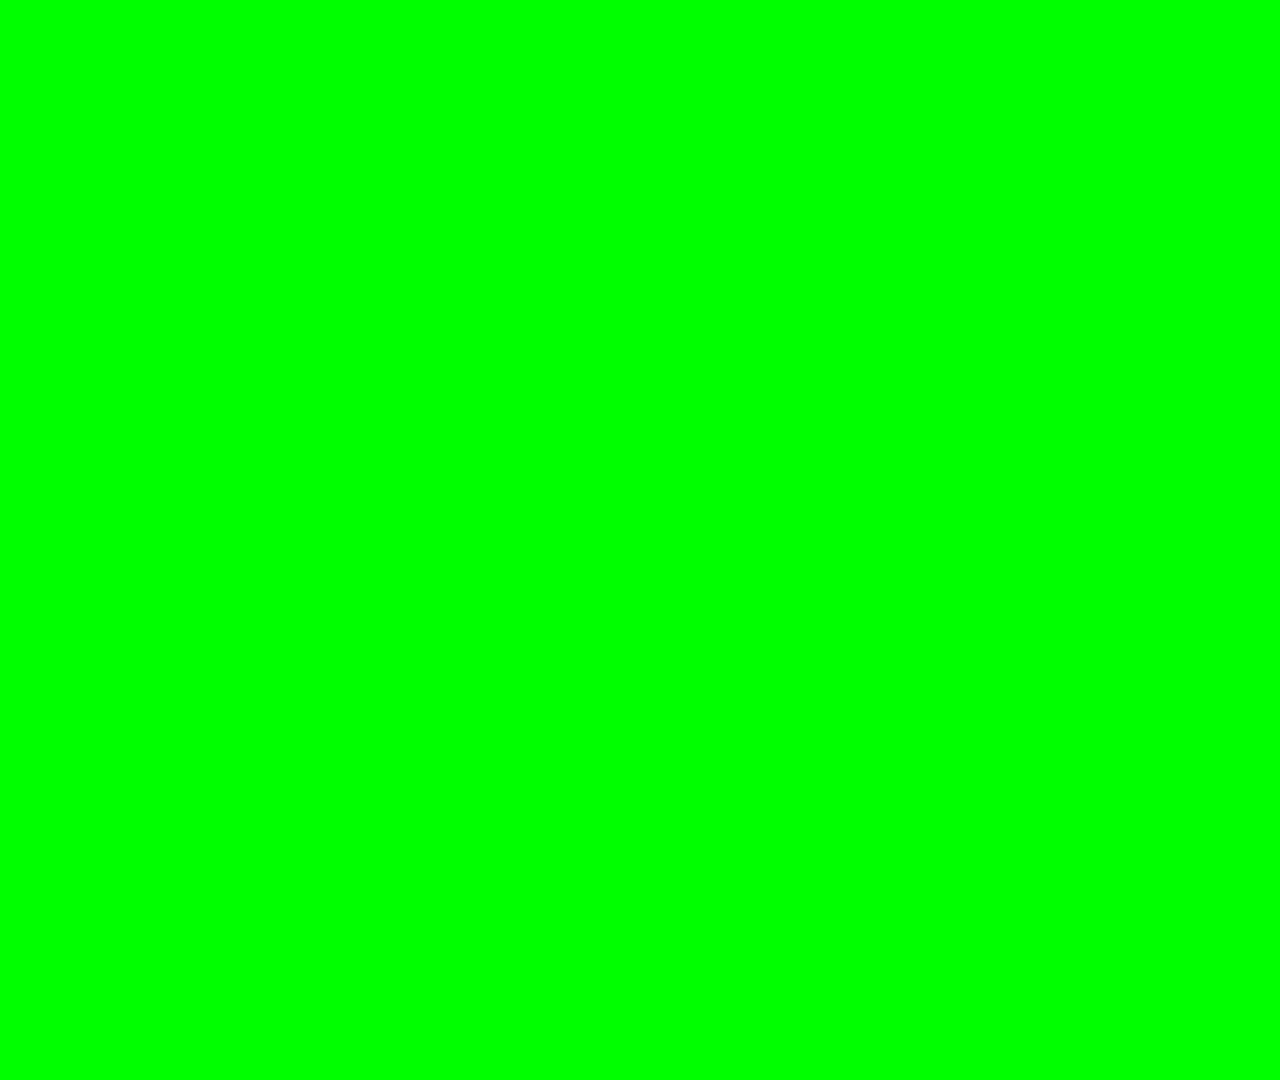
==== LeaderBoard.html @ 4722a5e4 "Initial commit" ====
<!DOCTYPE html>
<html>
<head>
<link rel="stylesheet" href="https://fonts.googleapis.com/css?family='Press Start 2P'">
<link rel="preconnect" href="https://fonts.googleapis.com">
<link rel="preconnect" href="https://fonts.gstatic.com" crossorigin>
<link href="https://fonts.googleapis.com/css2?family=Press+Start+2P&display=swap" rel="stylesheet">
    <style>
      .p1 {
        font-family: 'Press Start 2P', cursive;
        color: #FF00FF;
      }
    </style>
</head>
<body class="p1" style="" onLoad="loadData();">
<div style="position:absolute;top:0px;left:0px;width:1920px;height:1080px;background:#00ff00;">
</div>


<div id="leaderboard1"></div>
<script src="players.js"></script>
<script>
function leaderboard(players) {
  return players.sort((a, b) => b.points - a.points);
}



function noZeros(players.points){
  return points > 0;
}

function loadData() {
	let players=[];
	let bots=json['Bot Name'];
	let tokens=json['Tokens'];
	var result="";
	for(i=0; i<99; i++) {
	  var tmp=bots[i];
	  if(tmp != undefined) {
		result+=bots[i]+" "+tokens[i]+"<br>\n";
		players.push({name:bots[i],points:tokens[i]});
	  }
	 }
	players=leaderboard(players);
  var len1=players.length;
	var output="";
	var ytop=25;
  var playerLen;
	var yoff=(1000 / len1 );
	//yoff = 20;
  var fsize="1.2em";
	
  for(i=0; i<len1; i++) {
  //players.foreach(i=>{});
	
  output +='"<div style="width:8%;text-align:right;position:absolute;top:'+(i*yoff+ytop)+'px;left:1rem;">';
  output +='<span class="p1">';
  output +=(i+1) + ")" +'</span></div>';
	
  output +='"<div style="width:70%;text-align:left;position:absolute;top:'+(i*yoff+ytop)+'px;left:10rem;">';
	output +='<span class="p1">';
	output +=players[i].name+'</span>';
	output +='</div>';
	  
  output +='"<div style="position:absolute;top:'+(i*yoff+ytop)+'px;left:36rem;">';
	output +='<span class="p1">';
	output +=players[i].points+' </span>';
	output +='</div>';
	}
	document.getElementById("leaderboard1").innerHTML = output;
}
function update1(){
  loadData();
}
setInterval(update1,2000);
</script>
</body>
</html>
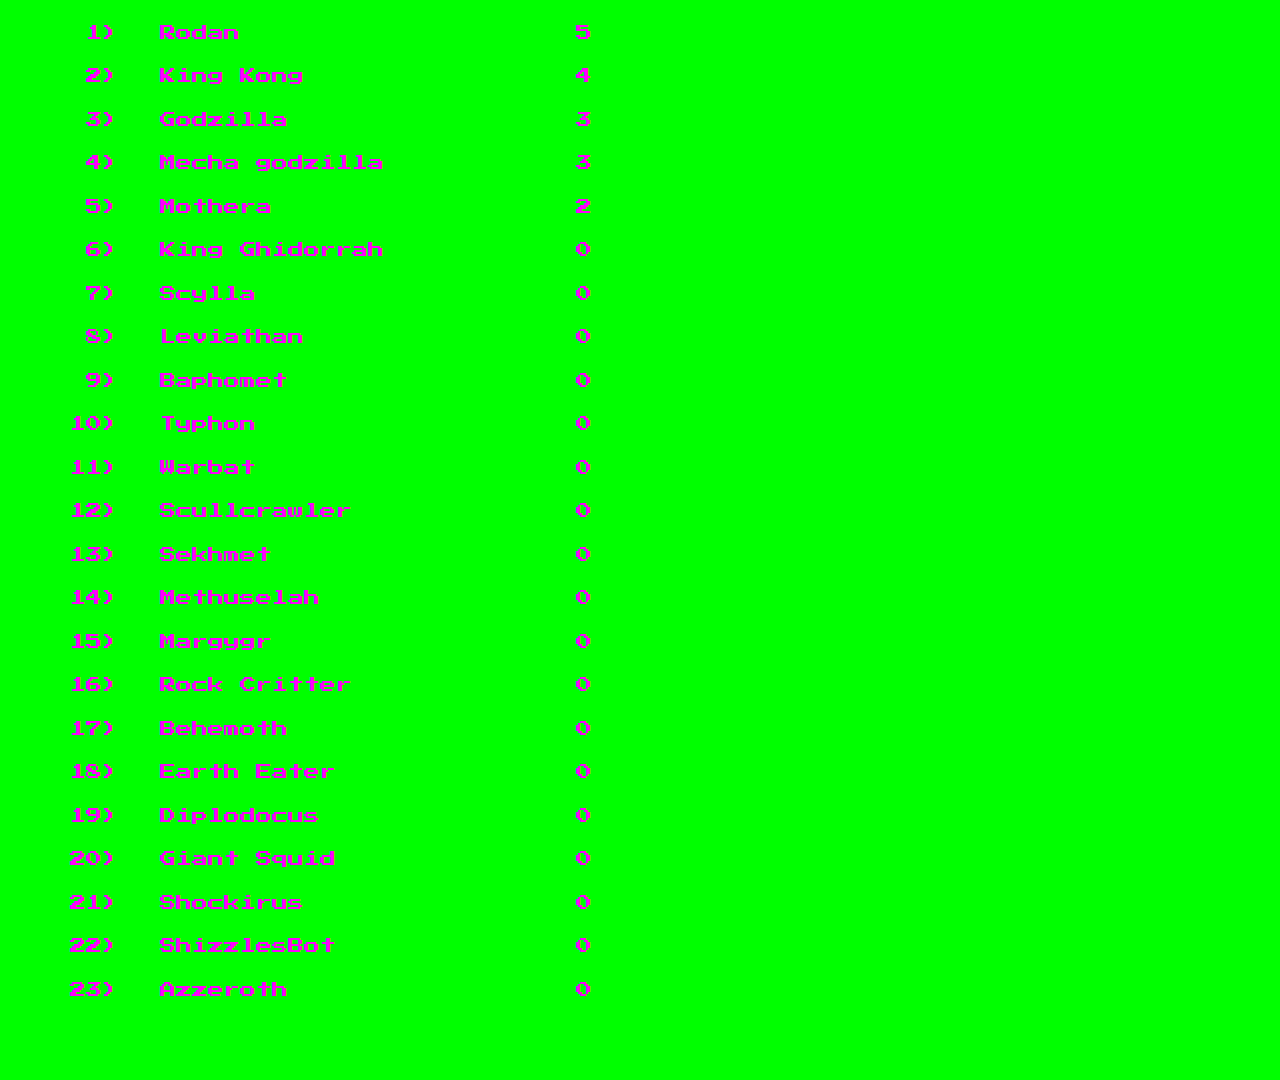
==== commit 84dc0618: "Got it back to working (albeit with Pinkle text)" ====
--- a/LeaderBoard.html
+++ b/LeaderBoard.html
@@ -22,12 +22,6 @@
 <script>
 function leaderboard(players) {
   return players.sort((a, b) => b.points - a.points);
-}
-
-
-
-function noZeros(players.points){
-  return points > 0;
 }
 
 function loadData() {
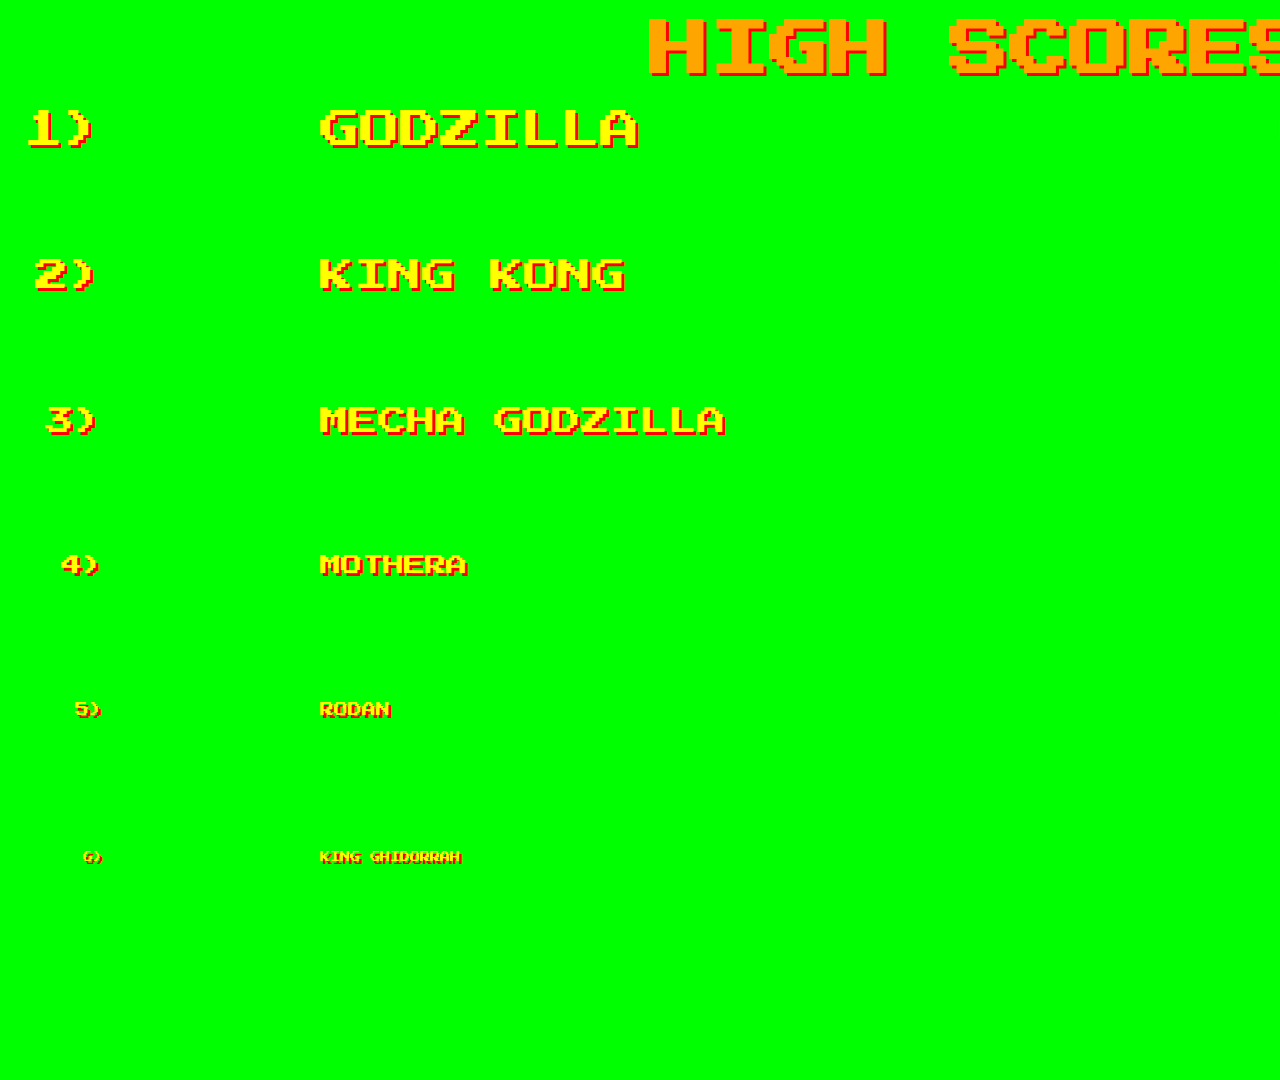
==== commit bba5cddc: "save point before I bork the spacing up" ====
--- a/LeaderBoard.html
+++ b/LeaderBoard.html
@@ -1,27 +1,41 @@
 <!DOCTYPE html>
 <html>
+
 <head>
-<link rel="stylesheet" href="https://fonts.googleapis.com/css?family='Press Start 2P'">
-<link rel="preconnect" href="https://fonts.googleapis.com">
-<link rel="preconnect" href="https://fonts.gstatic.com" crossorigin>
-<link href="https://fonts.googleapis.com/css2?family=Press+Start+2P&display=swap" rel="stylesheet">
-    <style>
-      .p1 {
-        font-family: 'Press Start 2P', cursive;
-        color: #FF00FF;
-      }
-    </style>
+	<link rel="stylesheet" href="https://fonts.googleapis.com/css?family='Press Start 2P'">
+	<link rel="preconnect" href="https://fonts.googleapis.com">
+	<link rel="preconnect" href="https://fonts.gstatic.com" crossorigin>
+	<link href="https://fonts.googleapis.com/css2?family=Press+Start+2P&display=swap" rel="stylesheet">
+	<style>
+		.p1 {
+			font-family: 'Press Start 2P', cursive;
+			color: yellow;
+      text-shadow: 3px 3px red;
+      text-transform: uppercase;
+		}
+	</style>
 </head>
+
 <body class="p1" style="" onLoad="loadData();">
-<div style="position:absolute;top:0px;left:0px;width:1920px;height:1080px;background:#00ff00;">
-</div>
+	<div style="position:absolute;top:0px;left:0px;width:1920px;height:1080px;background:#00ff00;">
+    
+    <div align="center" style="position: absolute; left: 650px; top:20px;">
+    
+      <span class="p1" style="color: orange; text-shadow: 3px 3px red;font-size:60px; font-weight:600;">HIGH SCORES:</span>
+    </div>
+
+	</div>
 
 
-<div id="leaderboard1"></div>
-<script src="players.js"></script>
-<script>
-function leaderboard(players) {
-  return players.sort((a, b) => b.points - a.points);
+	<div id="leaderboard1"></div>
+	<script src="players.js">
+	</script>
+
+	<script>
+		function leaderboard(players) {
+      const truePlayers = players.filter((f) => f.points > 0);
+      return truePlayers.sort((a, b) => b.points - a.points);
+    //  return players.sort((a, b) => b.points - a.points);
 }
 
 function loadData() {
@@ -39,28 +53,36 @@
 	players=leaderboard(players);
   var len1=players.length;
 	var output="";
-	var ytop=25;
+	var ytop=110;
   var playerLen;
-	var yoff=(1000 / len1 );
+	var yoff=(890 / len1 );
+  // dynamic font size below
+  var totalPoints = players.map(item => item.points).reduce((prev, curr) => prev + curr,0);
+  var spaceInc = 0
+
 	//yoff = 20;
-  var fsize="1.2em";
-	
+  
+  
   for(i=0; i<len1; i++) {
   //players.foreach(i=>{});
-	
-  output +='"<div style="width:8%;text-align:right;position:absolute;top:'+(i*yoff+ytop)+'px;left:1rem;">';
-  output +='<span class="p1">';
-  output +=(i+1) + ")" +'</span></div>';
-	
-  output +='"<div style="width:70%;text-align:left;position:absolute;top:'+(i*yoff+ytop)+'px;left:10rem;">';
-	output +='<span class="p1">';
-	output +=players[i].name+'</span>';
-	output +='</div>';
-	  
-  output +='"<div style="position:absolute;top:'+(i*yoff+ytop)+'px;left:36rem;">';
-	output +='<span class="p1">';
-	output +=players[i].points+' </span>';
-	output +='</div>';
+    var textSizePct = ((players[i].points) / totalPoints )
+    var playerSize = (yoff * textSizePct) + 'px'
+    
+
+    output +='"<div class="p1" style="font-size: ' + playerSize + ';width:8%;text-align:right;position:absolute;top:'+(i*yoff+ytop)+'px;left:1px;">';
+    output +=(i+1) + ")" +'</div>';
+    
+    output +='"<div class="p1" style="font-size: ' + playerSize + ';width:70%;text-align:left;position:absolute;top:'+(i*yoff+ytop)+'px;left:20rem;">';
+    output +=players[i].name;
+    output +='</div>';
+      
+    output +='"<div class="p1" style="font-size: ' + playerSize + ';position:absolute;text-align:right;top:'+(i*yoff+ytop)+'px;left:80rem;">';
+    output +=players[i].points;
+    //output +=totalPoints;
+    output +='</div>';
+
+    spaceInc += (spaceInc + playerSize)
+    
 	}
 	document.getElementById("leaderboard1").innerHTML = output;
 }
@@ -68,6 +90,8 @@
   loadData();
 }
 setInterval(update1,2000);
-</script>
+
+	</script>
 </body>
+
 </html>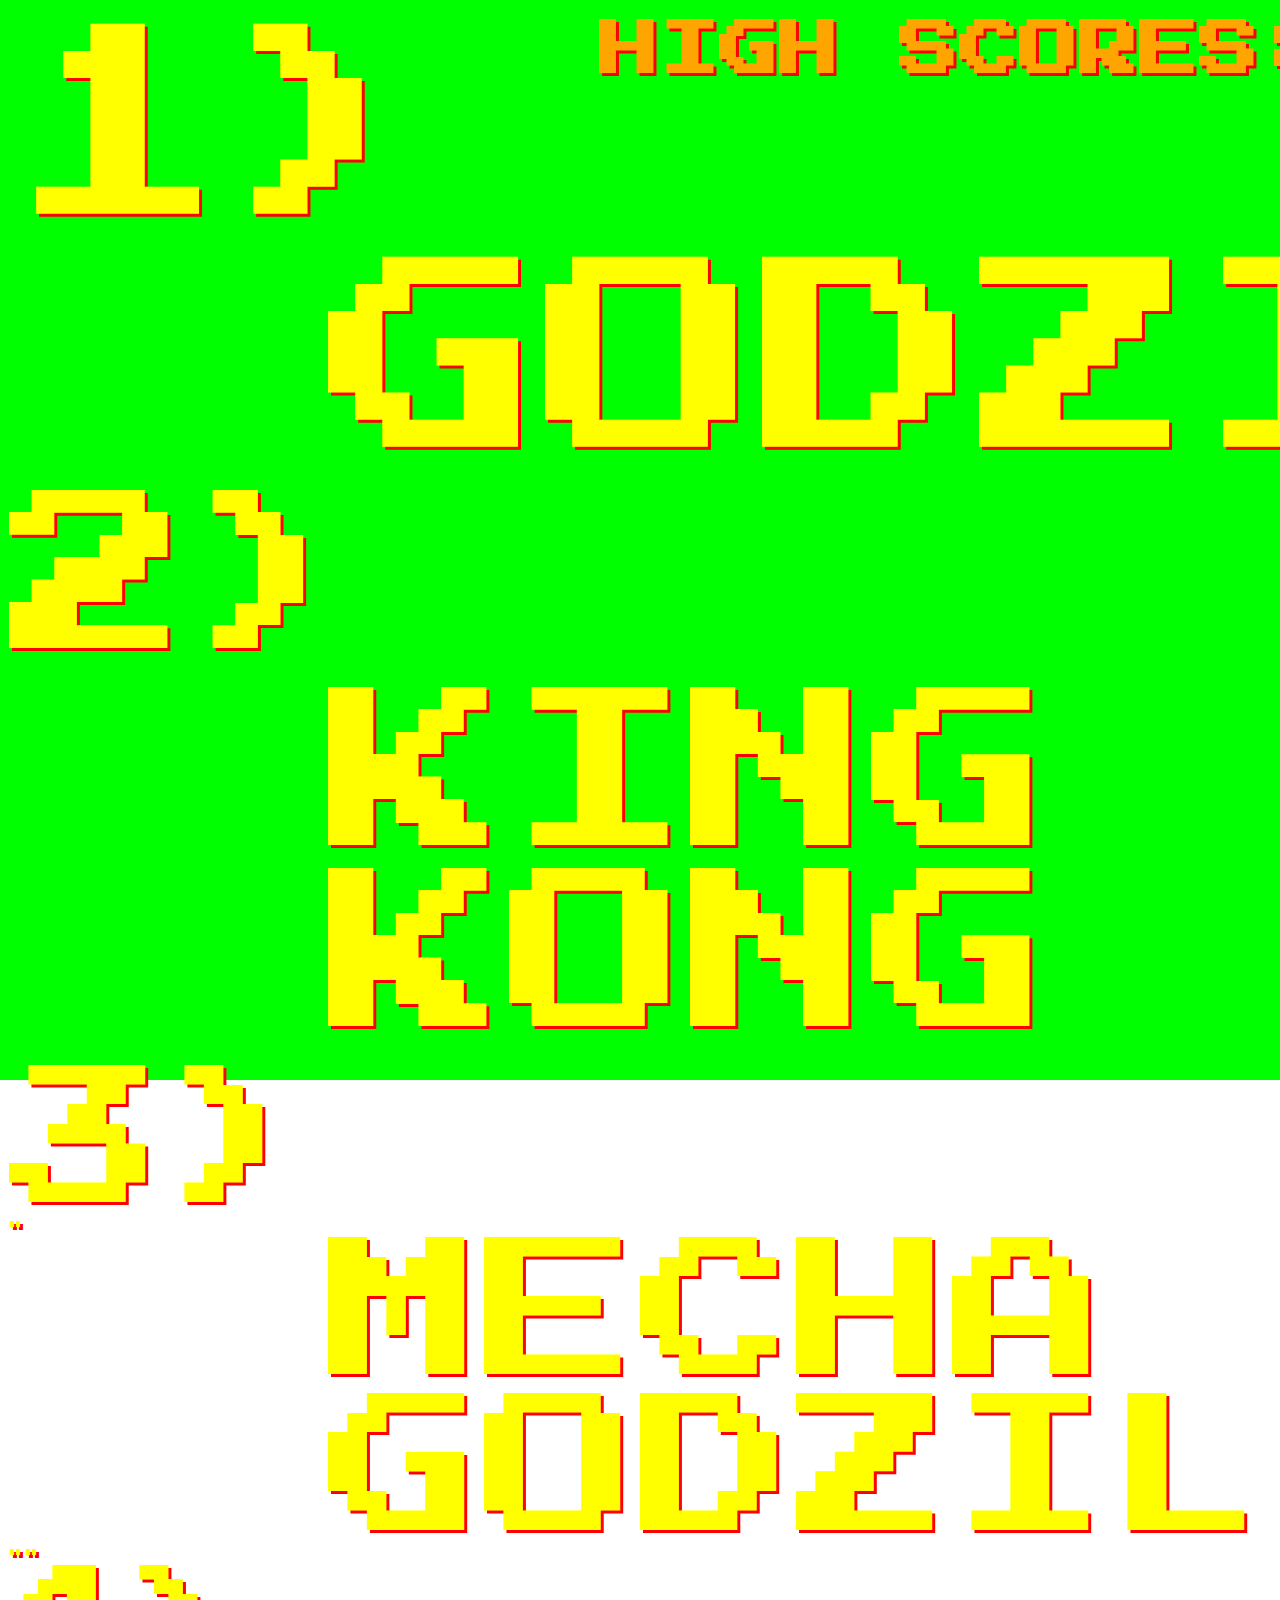
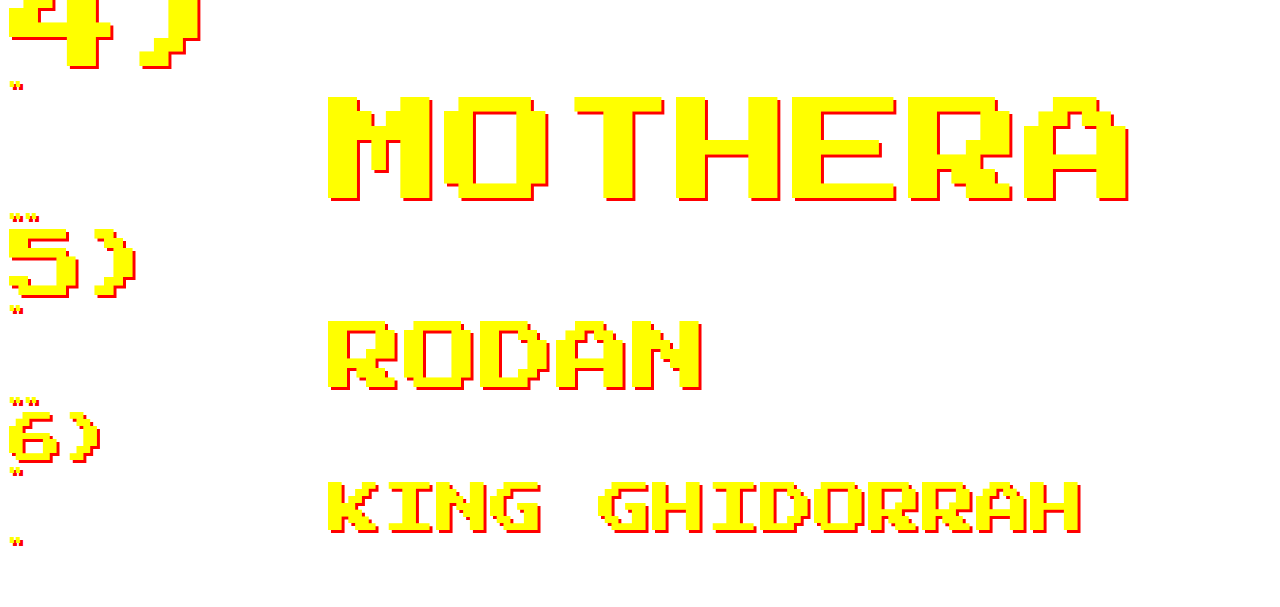
==== commit 2f28bf9a: "positions are borked, going to try putting them into a table" ====
--- a/LeaderBoard.html
+++ b/LeaderBoard.html
@@ -19,9 +19,9 @@
 <body class="p1" style="" onLoad="loadData();">
 	<div style="position:absolute;top:0px;left:0px;width:1920px;height:1080px;background:#00ff00;">
     
-    <div align="center" style="position: absolute; left: 650px; top:20px;">
+    <div align="center" style="position: relative; left: 0px; top:20px; width: 100%;">
     
-      <span class="p1" style="color: orange; text-shadow: 3px 3px red;font-size:60px; font-weight:600;">HIGH SCORES:</span>
+      <span class="p1" style="color: orange; text-shadow: 3px 3px red;font-size:60px; font-weight:600; ">HIGH SCORES:</span>
     </div>
 
 	</div>
@@ -58,30 +58,30 @@
 	var yoff=(890 / len1 );
   // dynamic font size below
   var totalPoints = players.map(item => item.points).reduce((prev, curr) => prev + curr,0);
-  var spaceInc = 0
-
+  
 	//yoff = 20;
   
   
   for(i=0; i<len1; i++) {
   //players.foreach(i=>{});
     var textSizePct = ((players[i].points) / totalPoints )
-    var playerSize = (yoff * textSizePct) + 'px'
-    
+    var playerSize = (800 * textSizePct) + 'px'
 
-    output +='"<div class="p1" style="font-size: ' + playerSize + ';width:8%;text-align:right;position:absolute;top:'+(i*yoff+ytop)+'px;left:1px;">';
+
+    output +='"<div class="p1" style="font-size: ' + playerSize + ';width:8%;text-align:right;position:relative;top:'+(playerSize)+'px;left:1px;">';
     output +=(i+1) + ")" +'</div>';
     
-    output +='"<div class="p1" style="font-size: ' + playerSize + ';width:70%;text-align:left;position:absolute;top:'+(i*yoff+ytop)+'px;left:20rem;">';
+    output +='"<div class="p1" style="font-size: ' + playerSize + ';width:70%;text-align:left;position:relative;top:'+(playerSize)+'px;left:20rem;">';
     output +=players[i].name;
     output +='</div>';
       
-    output +='"<div class="p1" style="font-size: ' + playerSize + ';position:absolute;text-align:right;top:'+(i*yoff+ytop)+'px;left:80rem;">';
+    output +='"<div class="p1" style="font-size: ' + playerSize + ';position:absolute;text-align:right;top:'+(playerSize)+'px;left:80rem;">';
     output +=players[i].points;
     //output +=totalPoints;
     output +='</div>';
 
-    spaceInc += (spaceInc + playerSize)
+    
+ 
     
 	}
 	document.getElementById("leaderboard1").innerHTML = output;
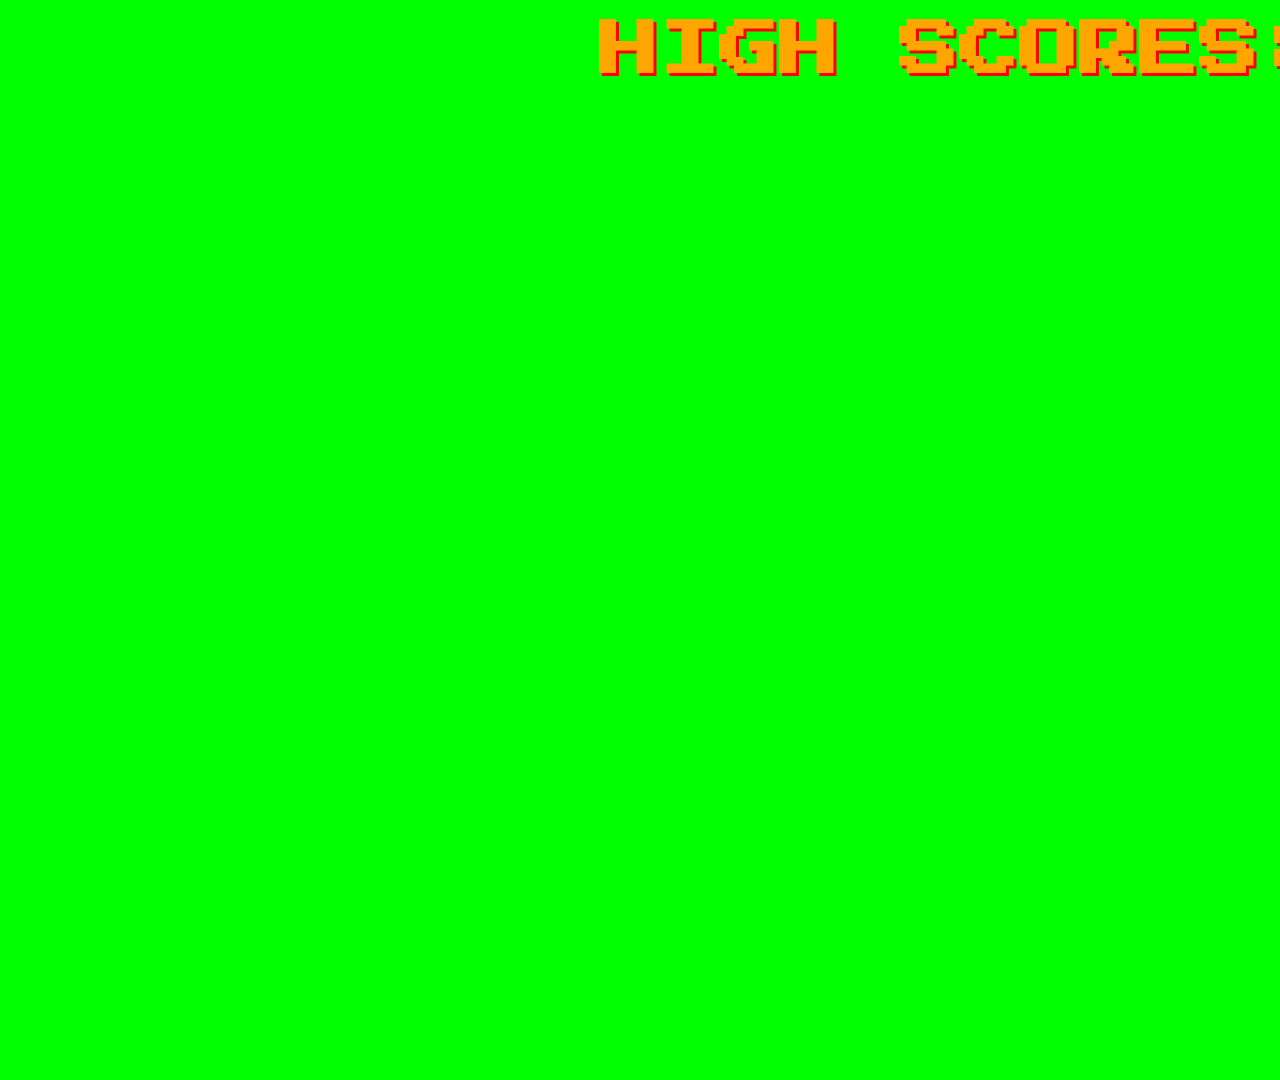
==== commit 77a6968f: "before header change" ====
--- a/LeaderBoard.html
+++ b/LeaderBoard.html
@@ -16,10 +16,10 @@
 	</style>
 </head>
 
-<body class="p1" style="" onLoad="loadData();">
+<body style="" onLoad="loadData();">
 	<div style="position:absolute;top:0px;left:0px;width:1920px;height:1080px;background:#00ff00;">
     
-    <div align="center" style="position: relative; left: 0px; top:20px; width: 100%;">
+    <div align="center" style="position: absolute  ; left: 0px; top:20px; width: 1920px;">
     
       <span class="p1" style="color: orange; text-shadow: 3px 3px red;font-size:60px; font-weight:600; ">HIGH SCORES:</span>
     </div>
@@ -30,6 +30,8 @@
 	<div id="leaderboard1"></div>
 	<script src="players.js">
 	</script>
+
+
 
 	<script>
 		function leaderboard(players) {
@@ -55,7 +57,7 @@
 	var output="";
 	var ytop=110;
   var playerLen;
-	var yoff=(890 / len1 );
+	var yoff=(900 / len1 );
   // dynamic font size below
   var totalPoints = players.map(item => item.points).reduce((prev, curr) => prev + curr,0);
   
@@ -64,28 +66,33 @@
   
   for(i=0; i<len1; i++) {
   //players.foreach(i=>{});
-    var textSizePct = ((players[i].points) / totalPoints )
-    var playerSize = (800 * textSizePct) + 'px'
+    var textSizePct = ((players[i].points) / totalPoints ) 
+    var playerSize = (700 * textSizePct) + 'px'
 
+    if (i=0) {
 
-    output +='"<div class="p1" style="font-size: ' + playerSize + ';width:8%;text-align:right;position:relative;top:'+(playerSize)+'px;left:1px;">';
-    output +=(i+1) + ")" +'</div>';
+    }
+
+    output +='"<div class="p1" style="font-size: ' + playerSize + ';width:100%;text-align:left;position:relative;top:'+(playerSize)+'px;left:1px;">';
+    output +=(i+1) + ")  " + players[i].name + "   " + players[i].points; // +'</div>';
     
-    output +='"<div class="p1" style="font-size: ' + playerSize + ';width:70%;text-align:left;position:relative;top:'+(playerSize)+'px;left:20rem;">';
-    output +=players[i].name;
-    output +='</div>';
+    // output +='"<div class="p1" style="font-size: ' + playerSize + ';width:70%;text-align:left;position:relative;top:'+(playerSize)+'px;left:20rem;">';
+    //output +=players[i].name;
+    // output +='</div>';
       
-    output +='"<div class="p1" style="font-size: ' + playerSize + ';position:absolute;text-align:right;top:'+(playerSize)+'px;left:80rem;">';
-    output +=players[i].points;
+    // output +='"<div class="p1" style="font-size: ' + playerSize + ';position:absolute;text-align:right;top:'+(playerSize)+'px;left:80rem;">';
+    // output +=players[i].points;
     //output +=totalPoints;
     output +='</div>';
 
-    
- 
-    
 	}
+  
+
 	document.getElementById("leaderboard1").innerHTML = output;
 }
+
+
+
 function update1(){
   loadData();
 }
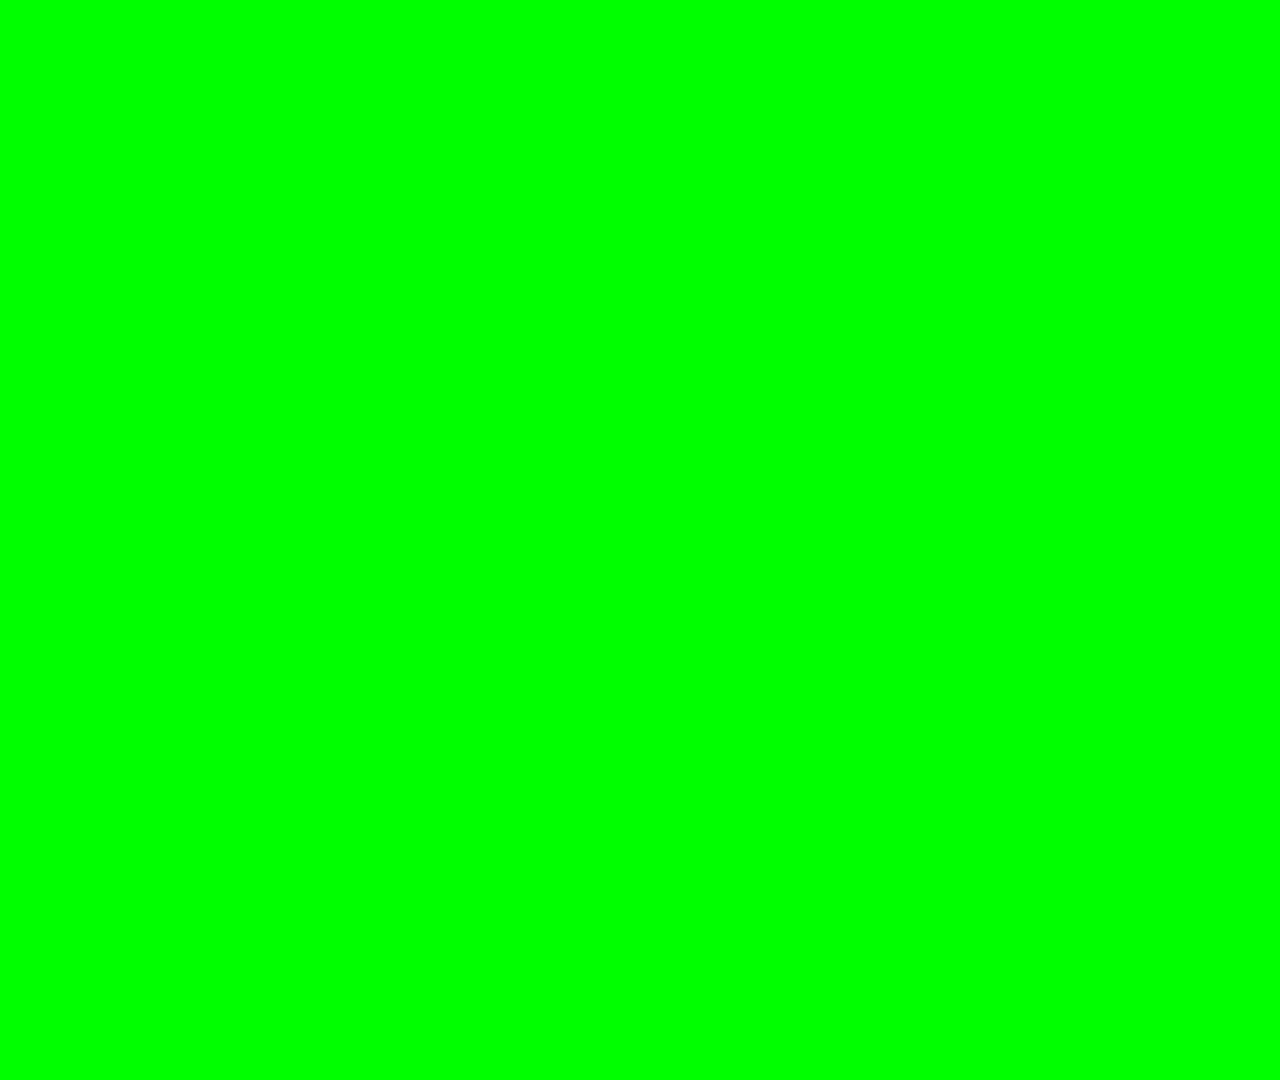
==== commit 6e74cc29: "still dorking with positioning" ====
--- a/LeaderBoard.html
+++ b/LeaderBoard.html
@@ -19,10 +19,7 @@
 <body style="" onLoad="loadData();">
 	<div style="position:absolute;top:0px;left:0px;width:1920px;height:1080px;background:#00ff00;">
     
-    <div align="center" style="position: absolute  ; left: 0px; top:20px; width: 1920px;">
-    
-      <span class="p1" style="color: orange; text-shadow: 3px 3px red;font-size:60px; font-weight:600; ">HIGH SCORES:</span>
-    </div>
+
 
 	</div>
 
@@ -55,34 +52,33 @@
 	players=leaderboard(players);
   var len1=players.length;
 	var output="";
-	var ytop=110;
-  var playerLen;
-	var yoff=(900 / len1 );
+
   // dynamic font size below
   var totalPoints = players.map(item => item.points).reduce((prev, curr) => prev + curr,0);
-  
-	//yoff = 20;
+  var defaultSize = (900 / len1)
+  defaultSize = defaultSize.toFixed(0);
+
   
   
   for(i=0; i<len1; i++) {
-  //players.foreach(i=>{});
+
     var textSizePct = ((players[i].points) / totalPoints ) 
-    var playerSize = (700 * textSizePct) + 'px'
+    textSizePct = textSizePct.toFixed(2);
+    var textAmtAdd = (defaultSize * textSizePct)
+    //var playerSize = (800 * textSizePct) //+ 'px'
+    var playerSize = (defaultSize + textAmtAdd)
+    playerSize = (playerSize.toFixed(0)) + 'px';
 
-    if (i=0) {
-
+    if (i==0) {
+      output +='"<div class="p1" vertical-align: text-top; text-align: center; align="center" style="position: relative; top:0px; width: 1920px; color: orange; text-shadow: 3px 3px red;font-size:60px; font-weight:600;">' + "HIGH SCORES:" + '</span>';
+      output += 'def:' + (defaultSize);
+      output +='</div>';
     }
 
     output +='"<div class="p1" style="font-size: ' + playerSize + ';width:100%;text-align:left;position:relative;top:'+(playerSize)+'px;left:1px;">';
-    output +=(i+1) + ")  " + players[i].name + "   " + players[i].points; // +'</div>';
-    
-    // output +='"<div class="p1" style="font-size: ' + playerSize + ';width:70%;text-align:left;position:relative;top:'+(playerSize)+'px;left:20rem;">';
-    //output +=players[i].name;
-    // output +='</div>';
-      
-    // output +='"<div class="p1" style="font-size: ' + playerSize + ';position:absolute;text-align:right;top:'+(playerSize)+'px;left:80rem;">';
-    // output +=players[i].points;
-    //output +=totalPoints;
+    output +=(i+1) + ")  " + players[i].name + "   " + players[i].points; 
+    output += ' TSP:' + (textSizePct);
+    output += ' PS:' + (playerSize);
     output +='</div>';
 
 	}
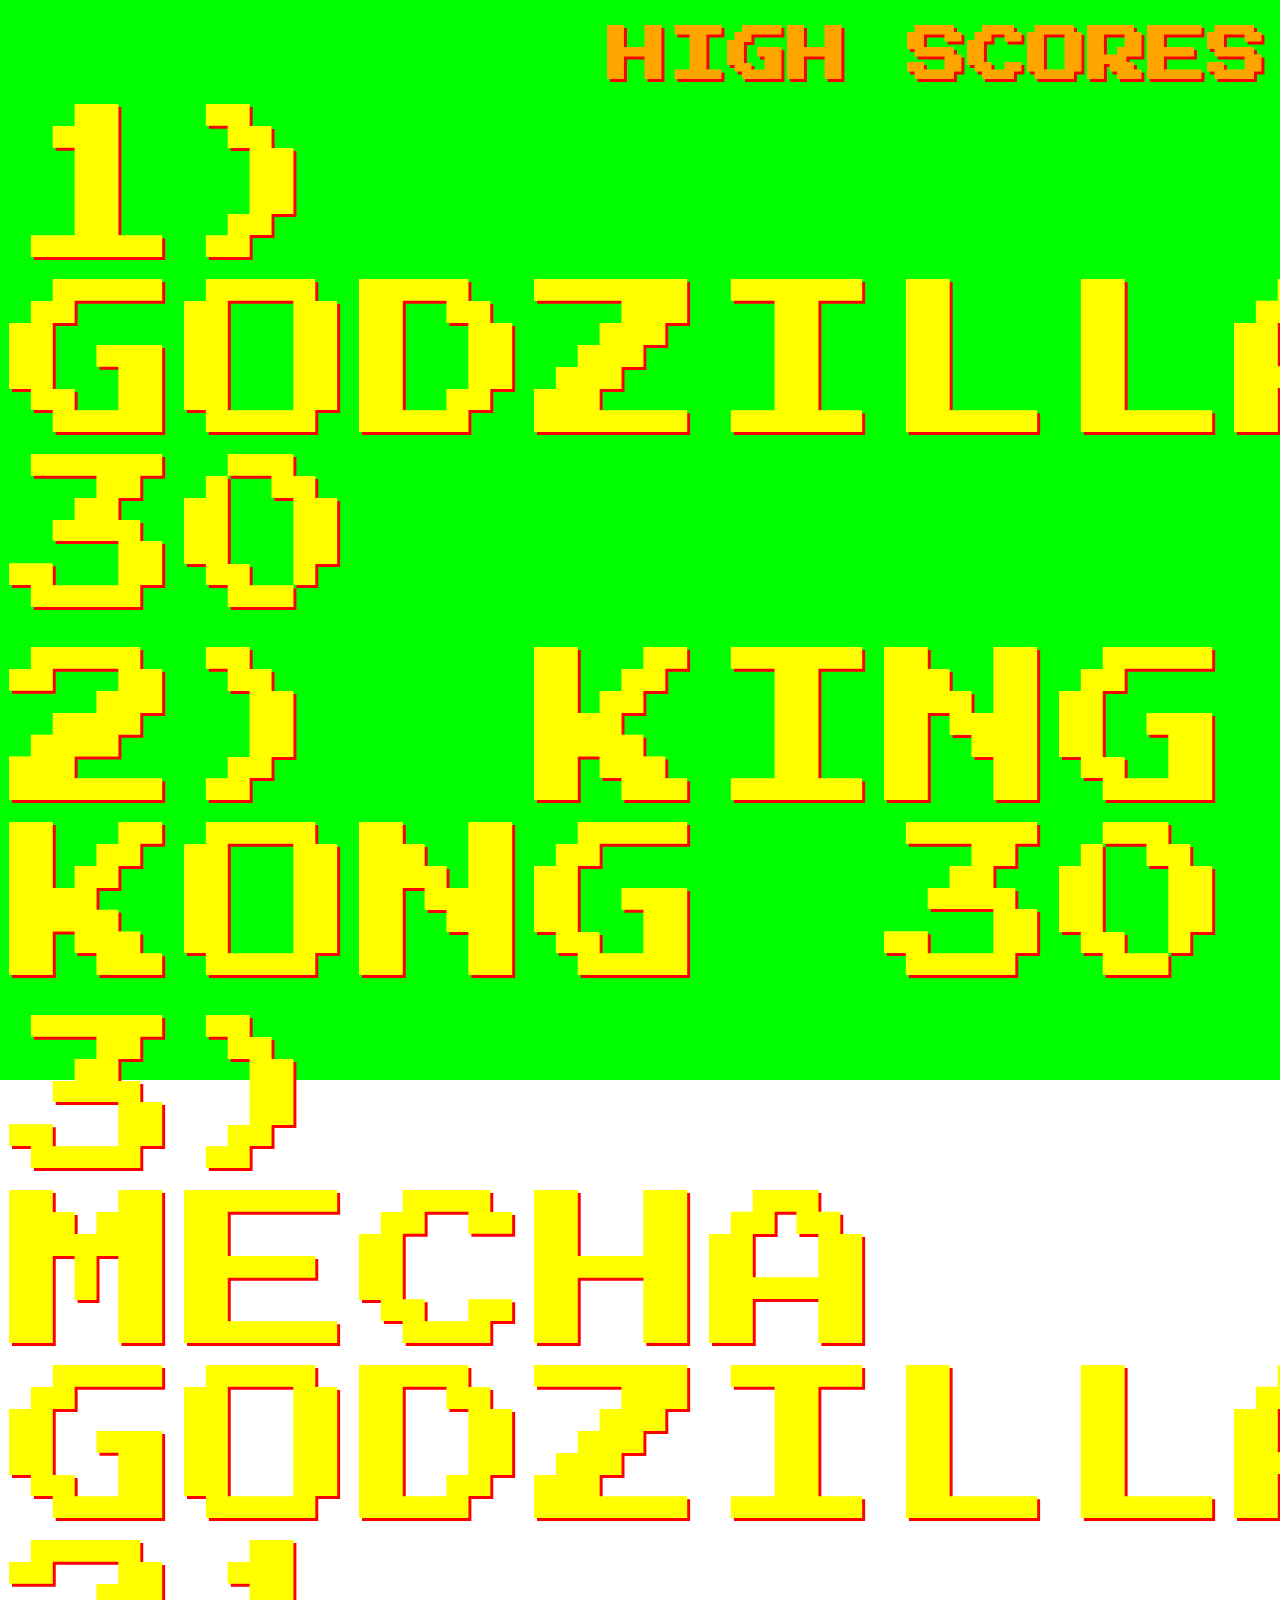
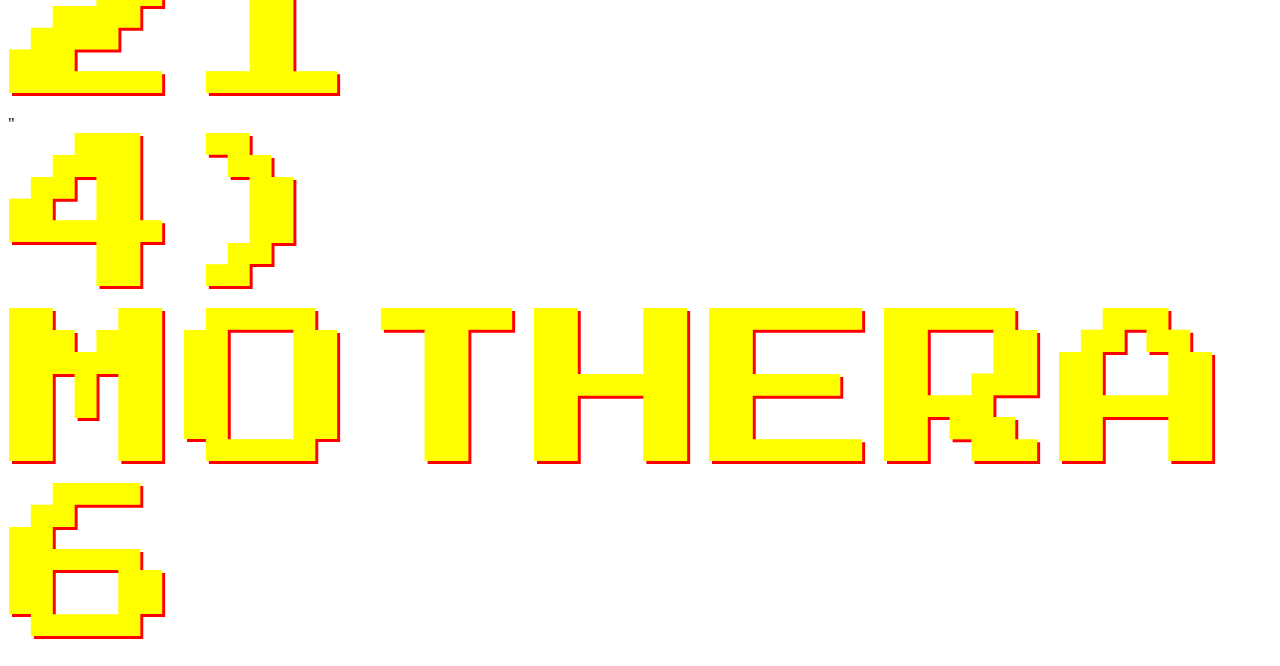
==== commit a5b80385: "Original" ====
--- a/LeaderBoard.html
+++ b/LeaderBoard.html
@@ -55,8 +55,9 @@
 
   // dynamic font size below
   var totalPoints = players.map(item => item.points).reduce((prev, curr) => prev + curr,0);
-  var defaultSize = (900 / len1)
-  defaultSize = defaultSize.toFixed(0);
+  totalPoints = totalPoints.toFixed(0);
+  var defaultSize = (700 / len1)
+  defaultSize = (defaultSize.toFixed(0) + 'px');
 
   
   
@@ -65,20 +66,23 @@
     var textSizePct = ((players[i].points) / totalPoints ) 
     textSizePct = textSizePct.toFixed(2);
     var textAmtAdd = (defaultSize * textSizePct)
-    //var playerSize = (800 * textSizePct) //+ 'px'
-    var playerSize = (defaultSize + textAmtAdd)
-    playerSize = (playerSize.toFixed(0)) + 'px';
+    textAmtAdd = textAmtAdd.toFixed(2);
+    //var playerSize = (700 * textSizePct) + 'px'
+    var playerSize = parseInt(defaultSize)+parseInt(textAmtAdd)
+    playerSize = (playerSize) + 'px';
 
     if (i==0) {
       output +='"<div class="p1" vertical-align: text-top; text-align: center; align="center" style="position: relative; top:0px; width: 1920px; color: orange; text-shadow: 3px 3px red;font-size:60px; font-weight:600;">' + "HIGH SCORES:" + '</span>';
-      output += 'def:' + (defaultSize);
       output +='</div>';
     }
 
-    output +='"<div class="p1" style="font-size: ' + playerSize + ';width:100%;text-align:left;position:relative;top:'+(playerSize)+'px;left:1px;">';
+    output +='"<div class="p1" style="font-size: ' + defaultSize + ';width:100%;text-align:left;position:relative;top:'+(defaultSize)+'px;left:1px;">';
     output +=(i+1) + ")  " + players[i].name + "   " + players[i].points; 
-    output += ' TSP:' + (textSizePct);
-    output += ' PS:' + (playerSize);
+   // output += ' L1:' + (len1);
+   // output += ' DS:' + (defaultSize);
+   // output += ' TSP:' + (textSizePct);
+   // output += ' TAA:' + (textAmtAdd);
+   // output += ' PS:' + (playerSize);
     output +='</div>';
 
 	}
